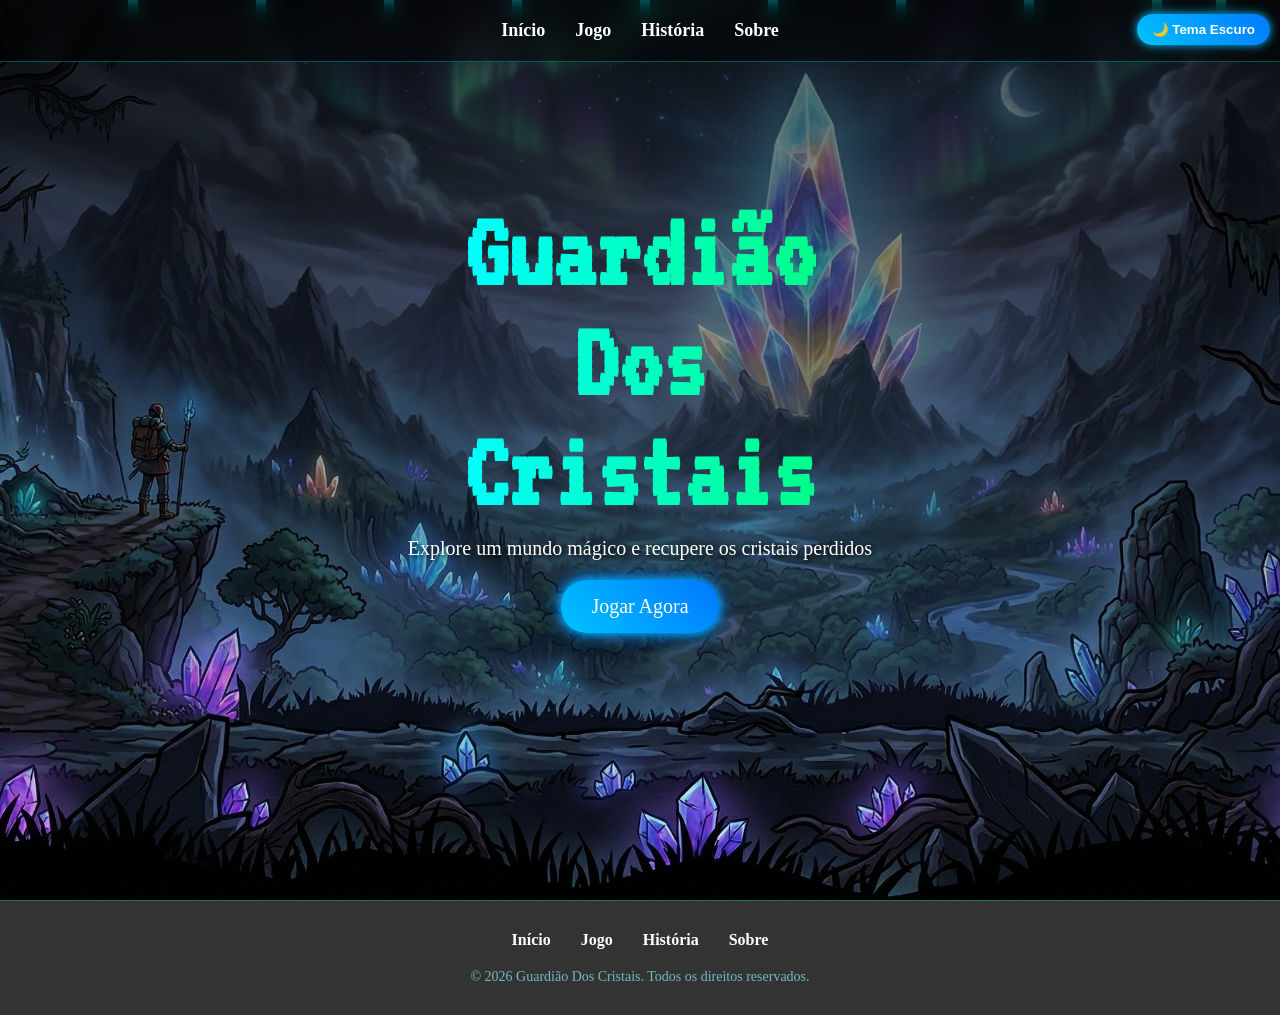
==== index.html @ f523cb02 "Adiciona tema claro/escuro, validação de ano de lançamento e manipulação de dados estáticos" ====
<!doctype html>
<html lang="pt-br">

<head>
  <meta charset="UTF-8" />
  <meta name="viewport" content="width=device-width, initial-scale=1.0" />
  <title>Guardião Dos Cristais</title>
  <link rel="stylesheet" href="css/Style.css" />
  <link href="https://fonts.googleapis.com/css2?family=VT323&display=swap" rel="stylesheet" />
</head>

<body>
  <div id="conteudo-sensivel">
    <div id="header-placeholder"></div>

    <main>
      <section id="início" class="inicio">
        <div class="conteudo">
          <h1>
            Guardião <br />
            Dos <br />
            Cristais
          </h1>
          <p>Explore um mundo mágico e recupere os cristais perdidos</p>
          <a href="pages/jogo.html" id="botaoJogar" class="botao">Jogar Agora</a>
        </div>

        <div class="efeitos">
          <div class="cristais">
            <span></span><span></span><span></span><span></span><span></span>
            <span></span><span></span><span></span><span></span><span></span>
          </div>
        </div>
      </section>
    </main>

    <div id="footer-placeholder"></div>

    <script src="js/components.js"></script>
    <script src="js/theme.js"></script>
    <script src="js/lancamento.js"></script>
    <script src="../js/nome.js"></script>
  </div>
</body>

</html>
---- css/Style.css ----
/* ================= RESET ================= */
* {
  margin: 0;
  padding: 0;
  box-sizing: border-box;
}

/* ================= HEADER ================= */
header {
  position: fixed;
  top: 0;
  left: 0;
  width: 100%;
  z-index: 1000;

  display: flex;
  justify-content: center;
  align-items: center;

  padding: 20px;

  background: rgba(0, 0, 0, 0.5);
  backdrop-filter: blur(10px);
  border-bottom: 1px solid rgba(0, 255, 255, 0.3);
}

/* MENU */
nav {
  display: flex;
  gap: 30px;
}

/* LINKS */
nav a {
  color: white;
  text-decoration: none;
  font-size: 18px;
  font-weight: bold;

  position: relative;
  transition: 0.3s;
}

/* HOVER + EFEITO */
nav a:hover {
  color: #00c3ff;
  transform: scale(1.1);
  text-shadow: 0 0 10px #00c3ff, 0 0 20px #00c3ff;
}

nav a::after {
  content: "";
  position: absolute;
  left: 0;
  bottom: -5px;

  width: 0%;
  height: 2px;
  background: #00c3ff;

  transition: 0.3s;
}

nav a:hover::after {
  width: 100%;
}

/* BOTÃO TEMA */
.theme-btn {
  position: absolute;
  right: 10px;
  top: 14px;

  padding: 8px 15px;
  border-radius: 20px;
  border: none;

  background: linear-gradient(45deg, #00c3ff, #0077ff);
  color: white;
  font-weight: bold;
  cursor: pointer;

  box-shadow: 0 0 10px #00c3ff;
  transition: 0.3s;
}

.theme-btn:hover {
  transform: scale(1.1);
}

/* ================= MAIN ================= */
main {
  padding-top: 80px;
  padding-bottom: 150px;
  min-height: 100vh;

  display: flex;
  justify-content: center;
  align-items: center;
  text-align: center;

  background-image:
    linear-gradient(rgba(0, 0, 0, 0.6), rgba(0, 0, 0, 0)),
    url("../imgs/BGFundoEscuro.png");

  background-size: cover;
  background-position: center;

  color: #8df0ff;

  position: relative;
  overflow: hidden;
}

/* CONTEÚDO CENTRAL */
.conteudo {
  display: flex;
  flex-direction: column;
  align-items: center;
  z-index: 2;
}

/* TÍTULO */
main h1 {
  font-size: 110px;
  font-family: "VT323", monospace;

  background: linear-gradient(90deg, #00ffff, #00ff88);
  background-clip: text;
  color: transparent;

  animation: brilho 3s infinite;
}

/* TEXTO */
main p {
  font-size: 20px;
  margin: 10px 0 20px;
  color: white;

  text-shadow: 2px 2px 4px rgba(0, 0, 0, 0.8);
}

/* BOTÃO */
.botao {
  padding: 15px 30px;
  font-size: 20px;

  color: white;
  text-decoration: none;

  background: linear-gradient(45deg, #00c3ff, #0077ff);
  border-radius: 25px;

  box-shadow: 0 0 10px #00c3ff, 0 0 20px #0077ff;

  transition: 0.3s;
}

.botao-jogar:hover {
  transform: scale(1.1);
}

/* ================= EFEITOS ================= */
.efeitos {
  pointer-events: none;
  position: absolute;
  top: 0;
  left: 0;

  width: 100%;
  height: 100%;
  z-index: 1;
}

/* CRISTAIS */
.cristais {
  width: 100%;
  height: 100%;
  position: relative;
}

.cristais span {
  position: absolute;
  width: 10px;
  height: 20px;

  background: linear-gradient(#00ffff, transparent);
  animation: cair linear infinite;
}

/* POSIÇÕES */
.cristais span:nth-child(1) {
  left: 10%;
  animation-duration: 4s;
}

.cristais span:nth-child(2) {
  left: 20%;
  animation-duration: 6s;
}

.cristais span:nth-child(3) {
  left: 30%;
  animation-duration: 5s;
}

.cristais span:nth-child(4) {
  left: 40%;
  animation-duration: 7s;
}

.cristais span:nth-child(5) {
  left: 50%;
  animation-duration: 4.5s;
}

.cristais span:nth-child(6) {
  left: 60%;
  animation-duration: 6.5s;
}

.cristais span:nth-child(7) {
  left: 70%;
  animation-duration: 5.5s;
}

.cristais span:nth-child(8) {
  left: 80%;
  animation-duration: 7s;
}

.cristais span:nth-child(9) {
  left: 90%;
  animation-duration: 4s;
}

.cristais span:nth-child(10) {
  left: 95%;
  animation-duration: 6s;
}

/* ================= ANIMAÇÕES ================= */
@keyframes cair {
  0% {
    transform: translateY(-100px);
    opacity: 1;
  }

  100% {
    transform: translateY(100vh);
    opacity: 0;
  }
}

@keyframes brilho {
  0% {
    text-shadow: 0 0 5px #00ffff;
  }

  50% {
    text-shadow: 0 0 25px #00ffff;
  }

  100% {
    text-shadow: 0 0 5px #00ffff;
  }
}

/* ================= FOOTER ================= */
footer {
  width: 100%;
  z-index: 100;

  background: rgba(0, 0, 0, 0.8);
  backdrop-filter: blur(10px);
  border-top: 1px solid rgba(0, 255, 255, 0.3);

  padding: 30px 20px;
  text-align: center;

  color: #8df0ff;
}

.footer-content {
  max-width: 1200px;
  margin: 0 auto;
}

/* LINKS FOOTER */
.footer-links {
  display: flex;
  justify-content: center;
  gap: 30px;
  margin-bottom: 20px;
  flex-wrap: wrap;
}

.footer-links a {
  color: white;
  text-decoration: none;
  font-size: 16px;
  font-weight: bold;

  position: relative;
  transition: 0.3s;
}

.footer-links a:hover {
  color: #00c3ff;
  transform: scale(1.1);
  text-shadow: 0 0 10px #00c3ff, 0 0 20px #00c3ff;
}

.footer-links a::after {
  content: "";
  position: absolute;
  left: 0;
  bottom: -5px;

  width: 0%;
  height: 2px;
  background: #00c3ff;

  transition: 0.3s;
}

.footer-links a:hover::after {
  width: 100%;
}

.footer-info {
  font-size: 14px;
  color: rgba(141, 240, 255, 0.7);
}

/* ================= PÁGINAS ================= */
.pagina-conteudo {
  display: flex;
  flex-direction: column;
  justify-content: center;
  align-items: center;
  width: 100%;
}

.pagina-conteudo h1 {
  font-size: 80px;
  margin-bottom: 30px;
}

.pagina-conteudo p {
  max-width: 600px;
  line-height: 1.8;
  margin-bottom: 15px;
  font-size: 18px;
}

/* GAME */
.game-container {
  width: 95vw;
  margin: 20px auto;
  aspect-ratio: 16 / 9;
}

.game-container iframe {
  width: 100%;
  height: 100%;
  border-radius: 10px;
}

/* ================= LIGHT MODE ================= */
.light-mode header {
  background: #70f1ffae;

}

.light-mode main {
  background-image:
    linear-gradient(rgba(0, 0, 0, 0.507), rgba(0, 0, 0, 0.21)),
    url("../imgs/TelaInicial.png");
}

.light-mode main p {
  color: #70f1ff;
}

.light-mode nav a {
  color: #000;
}

.light-mode footer {
  background: #70f1ff6e;
  
}

.light-mode footer p {
  color: #000;
}

.light-mode .footer-links a {
  color: #000;
}

/* ================= RESPONSIVO ================= */
@media (max-width: 768px) {
  main h1 {
    font-size: 60px;
  }

  main p {
    font-size: 16px;
    padding: 0 10px;
  }

  nav {
    gap: 15px;
  }

  nav a {
    font-size: 14px;
  }

  .footer-links {
    gap: 15px;
  }

  .footer-links a {
    font-size: 14px;
  }

  .theme-btn {
    font-size: 9px;
    padding: 6px 10px;
    top: 10px;
    right: 2px !important;
  }

  .emoji {
    display: none;
  }
}
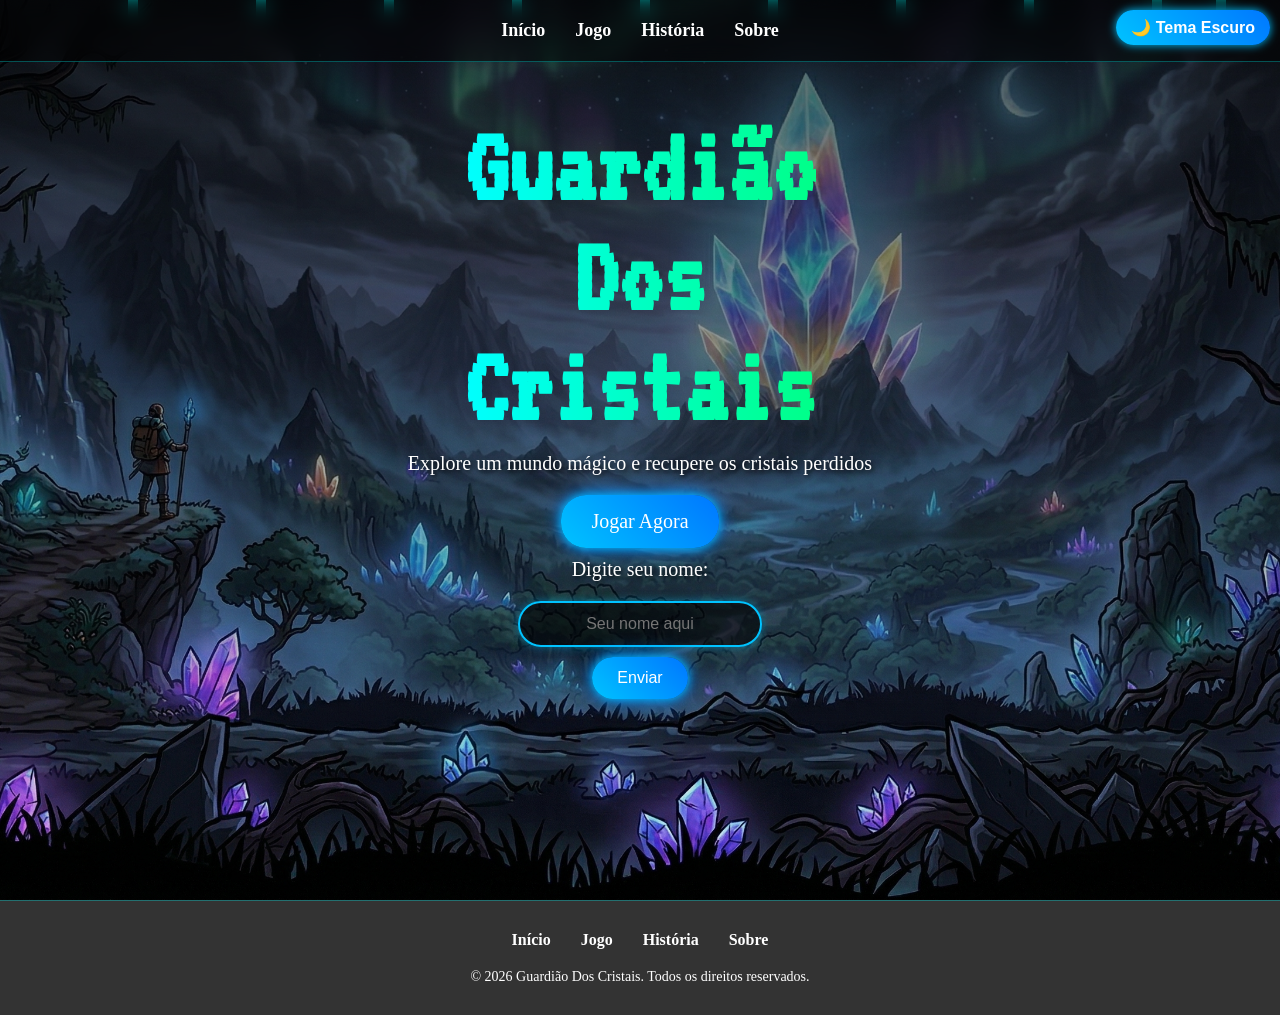
==== commit 944c6db2: "versao do site e do jogo final" ====
--- a/index.html
+++ b/index.html
@@ -1,46 +1,59 @@
 <!doctype html>
 <html lang="pt-br">
+  <head>
+    <meta charset="UTF-8" />
+    <meta name="viewport" content="width=device-width, initial-scale=1.0" />
+    <title>Guardião Dos Cristais</title>
+    <link rel="stylesheet" href="css/Style.css" />
+    <link
+      href="https://fonts.googleapis.com/css2?family=VT323&display=swap"
+      rel="stylesheet"
+    />
+  </head>
 
-<head>
-  <meta charset="UTF-8" />
-  <meta name="viewport" content="width=device-width, initial-scale=1.0" />
-  <title>Guardião Dos Cristais</title>
-  <link rel="stylesheet" href="css/Style.css" />
-  <link href="https://fonts.googleapis.com/css2?family=VT323&display=swap" rel="stylesheet" />
-</head>
+  <body>
+    <div id="conteudo-sensivel">
+      <div id="header-placeholder"></div>
 
-<body>
-  <div id="conteudo-sensivel">
-    <div id="header-placeholder"></div>
+      <main>
+        <section id="início" class="inicio">
+          <div class="conteudo">
+            <h1>
+              Guardião <br />
+              Dos <br />
+              Cristais
+            </h1>
+            <p>Explore um mundo mágico e recupere os cristais perdidos</p>
+            <a href="pages/jogo.html" id="botaoJogar" class="botao"
+              >Jogar Agora</a
+            >
+          </div>
 
-    <main>
-      <section id="início" class="inicio">
-        <div class="conteudo">
-          <h1>
-            Guardião <br />
-            Dos <br />
-            Cristais
-          </h1>
-          <p>Explore um mundo mágico e recupere os cristais perdidos</p>
-          <a href="pages/jogo.html" id="botaoJogar" class="botao">Jogar Agora</a>
-        </div>
+          <div>
+            <p>Digite seu nome:</p>
 
-        <div class="efeitos">
-          <div class="cristais">
-            <span></span><span></span><span></span><span></span><span></span>
-            <span></span><span></span><span></span><span></span><span></span>
+            <input type="text" id="nome" placeholder="Seu nome aqui" />
+            <br>
+            <button onclick="mostrarMensagem()">Enviar</button>
+
+            <p id="mensagem"></p>
           </div>
-        </div>
-      </section>
-    </main>
 
-    <div id="footer-placeholder"></div>
+          <div class="efeitos">
+            <div class="cristais">
+              <span></span><span></span><span></span><span></span><span></span>
+              <span></span><span></span><span></span><span></span><span></span>
+            </div>
+          </div>
+        </section>
+      </main>
 
-    <script src="js/components.js"></script>
-    <script src="js/theme.js"></script>
-    <script src="js/lancamento.js"></script>
-    <script src="../js/nome.js"></script>
-  </div>
-</body>
+      <div id="footer-placeholder"></div>
 
-</html>+      <script src="js/components.js"></script>
+      <script src="js/theme.js"></script>
+      <script src="js/lancamento.js"></script>
+      <script src="js/nomeSaudacao.js"></script>
+    </div>
+  </body>
+</html>
--- a/css/Style.css
+++ b/css/Style.css
@@ -1,51 +1,47 @@
-/* ================= RESET ================= */
 * {
   margin: 0;
   padding: 0;
   box-sizing: border-box;
 }
 
-/* ================= HEADER ================= */
 header {
   position: fixed;
   top: 0;
   left: 0;
   width: 100%;
   z-index: 1000;
-
   display: flex;
   justify-content: center;
   align-items: center;
-
   padding: 20px;
-
   background: rgba(0, 0, 0, 0.5);
   backdrop-filter: blur(10px);
   border-bottom: 1px solid rgba(0, 255, 255, 0.3);
 }
 
-/* MENU */
+/* menu */
 nav {
   display: flex;
   gap: 30px;
 }
 
-/* LINKS */
+/* links */
 nav a {
   color: white;
   text-decoration: none;
   font-size: 18px;
   font-weight: bold;
-
   position: relative;
   transition: 0.3s;
 }
 
-/* HOVER + EFEITO */
+/* hover  efeito */
 nav a:hover {
   color: #00c3ff;
   transform: scale(1.1);
-  text-shadow: 0 0 10px #00c3ff, 0 0 20px #00c3ff;
+  text-shadow:
+    0 0 10px #00c3ff,
+    0 0 20px #00c3ff;
 }
 
 nav a::after {
@@ -53,11 +49,9 @@
   position: absolute;
   left: 0;
   bottom: -5px;
-
   width: 0%;
   height: 2px;
   background: #00c3ff;
-
   transition: 0.3s;
 }
 
@@ -65,21 +59,18 @@
   width: 100%;
 }
 
-/* BOTÃO TEMA */
+/* botao principal */
 .theme-btn {
   position: absolute;
   right: 10px;
-  top: 14px;
-
+  top: 0%;
   padding: 8px 15px;
   border-radius: 20px;
   border: none;
-
   background: linear-gradient(45deg, #00c3ff, #0077ff);
   color: white;
   font-weight: bold;
   cursor: pointer;
-
   box-shadow: 0 0 10px #00c3ff;
   transition: 0.3s;
 }
@@ -88,31 +79,24 @@
   transform: scale(1.1);
 }
 
-/* ================= MAIN ================= */
 main {
   padding-top: 80px;
   padding-bottom: 150px;
   min-height: 100vh;
-
   display: flex;
   justify-content: center;
   align-items: center;
   text-align: center;
-
   background-image:
     linear-gradient(rgba(0, 0, 0, 0.6), rgba(0, 0, 0, 0)),
     url("../imgs/BGFundoEscuro.png");
-
   background-size: cover;
   background-position: center;
-
   color: #8df0ff;
-
   position: relative;
   overflow: hidden;
 }
 
-/* CONTEÚDO CENTRAL */
 .conteudo {
   display: flex;
   flex-direction: column;
@@ -120,60 +104,49 @@
   z-index: 2;
 }
 
-/* TÍTULO */
 main h1 {
   font-size: 110px;
   font-family: "VT323", monospace;
-
   background: linear-gradient(90deg, #00ffff, #00ff88);
   background-clip: text;
   color: transparent;
-
   animation: brilho 3s infinite;
 }
 
-/* TEXTO */
 main p {
   font-size: 20px;
   margin: 10px 0 20px;
   color: white;
-
   text-shadow: 2px 2px 4px rgba(0, 0, 0, 0.8);
 }
 
-/* BOTÃO */
 .botao {
   padding: 15px 30px;
   font-size: 20px;
-
   color: white;
   text-decoration: none;
-
   background: linear-gradient(45deg, #00c3ff, #0077ff);
   border-radius: 25px;
-
-  box-shadow: 0 0 10px #00c3ff, 0 0 20px #0077ff;
-
-  transition: 0.3s;
+  box-shadow:
+    0 0 10px #00c3ff,
+    0 0 20px #0077ff;
+  transition: 0.5s;
 }
 
 .botao-jogar:hover {
   transform: scale(1.1);
 }
 
-/* ================= EFEITOS ================= */
 .efeitos {
   pointer-events: none;
   position: absolute;
   top: 0;
   left: 0;
-
   width: 100%;
   height: 100%;
   z-index: 1;
 }
 
-/* CRISTAIS */
 .cristais {
   width: 100%;
   height: 100%;
@@ -184,12 +157,11 @@
   position: absolute;
   width: 10px;
   height: 20px;
-
   background: linear-gradient(#00ffff, transparent);
   animation: cair linear infinite;
 }
 
-/* POSIÇÕES */
+/* posicao */
 .cristais span:nth-child(1) {
   left: 10%;
   animation-duration: 4s;
@@ -240,7 +212,7 @@
   animation-duration: 6s;
 }
 
-/* ================= ANIMAÇÕES ================= */
+/*  animacao cristais  */
 @keyframes cair {
   0% {
     transform: translateY(-100px);
@@ -267,18 +239,14 @@
   }
 }
 
-/* ================= FOOTER ================= */
 footer {
   width: 100%;
   z-index: 100;
-
   background: rgba(0, 0, 0, 0.8);
   backdrop-filter: blur(10px);
   border-top: 1px solid rgba(0, 255, 255, 0.3);
-
   padding: 30px 20px;
   text-align: center;
-
   color: #8df0ff;
 }
 
@@ -287,7 +255,6 @@
   margin: 0 auto;
 }
 
-/* LINKS FOOTER */
 .footer-links {
   display: flex;
   justify-content: center;
@@ -301,7 +268,6 @@
   text-decoration: none;
   font-size: 16px;
   font-weight: bold;
-
   position: relative;
   transition: 0.3s;
 }
@@ -309,7 +275,9 @@
 .footer-links a:hover {
   color: #00c3ff;
   transform: scale(1.1);
-  text-shadow: 0 0 10px #00c3ff, 0 0 20px #00c3ff;
+  text-shadow:
+    0 0 10px #00c3ff,
+    0 0 20px #00c3ff;
 }
 
 .footer-links a::after {
@@ -317,11 +285,9 @@
   position: absolute;
   left: 0;
   bottom: -5px;
-
   width: 0%;
   height: 2px;
   background: #00c3ff;
-
   transition: 0.3s;
 }
 
@@ -334,7 +300,10 @@
   color: rgba(141, 240, 255, 0.7);
 }
 
-/* ================= PÁGINAS ================= */
+.footer-info p{
+  color: white;
+}
+
 .pagina-conteudo {
   display: flex;
   flex-direction: column;
@@ -355,9 +324,9 @@
   font-size: 18px;
 }
 
-/* GAME */
 .game-container {
-  width: 95vw;
+  width: 851px;
+  height: 480px;
   margin: 20px auto;
   aspect-ratio: 16 / 9;
 }
@@ -368,15 +337,14 @@
   border-radius: 10px;
 }
 
-/* ================= LIGHT MODE ================= */
+/*  modo claro  */
 .light-mode header {
   background: #70f1ffae;
-
 }
 
 .light-mode main {
   background-image:
-    linear-gradient(rgba(0, 0, 0, 0.507), rgba(0, 0, 0, 0.21)),
+    linear-gradient(rgba(0, 0, 0, 0.648), rgba(0, 0, 0, 0.405)),
     url("../imgs/TelaInicial.png");
 }
 
@@ -389,8 +357,7 @@
 }
 
 .light-mode footer {
-  background: #70f1ff6e;
-  
+  background: #4b8a92;
 }
 
 .light-mode footer p {
@@ -401,7 +368,29 @@
   color: #000;
 }
 
-/* ================= RESPONSIVO ================= */
+.light-mode nav a:hover {
+  color: #ffffff;
+  text-shadow:
+    0 0 10px #ffffff,
+    0 0 20px #ffffff;
+}
+
+.light-mode nav a::after {
+  background: #ffffff;
+}
+
+.light-mode .footer-links a:hover {
+  color: #ffffff;
+  text-shadow:
+    0 0 10px #ffffff,
+    0 0 20px #ffffff;
+}
+
+.light-mode .footer-links a::after {
+  background: #ffffff;
+}
+
+/*  responsivo  */
 @media (max-width: 768px) {
   main h1 {
     font-size: 60px;
@@ -419,6 +408,12 @@
   nav a {
     font-size: 14px;
   }
+
+  .game-container {
+  width: 100%;
+  height: 100%;
+  margin: 20px auto;
+}
 
   .footer-links {
     gap: 15px;
@@ -438,4 +433,43 @@
   .emoji {
     display: none;
   }
-}+}
+
+#areaJogo {
+  filter: blur(8px);
+  pointer-events: none;
+  transition: 0.3s;
+}
+
+input {
+  padding: 12px 20px;
+  border-radius: 25px;
+  border: 2px solid #00c3ff;
+  background: rgba(0, 0, 0, 0.533);
+  color: white;
+  font-size: 16px;
+  text-align: center;
+  box-shadow: 0 0 10px rgba(0, 195, 255, 0.5);
+}
+
+button {
+  margin-top: 10px;
+  padding: 12px 25px;
+  border: none;
+  border-radius: 25px;
+  background: linear-gradient(45deg, #00c3ff, #0077ff);
+  color: white;
+  font-size: 16px;
+  cursor: pointer;
+  box-shadow:
+    0 0 10px #00c3ff,
+    0 0 20px #0077ff;
+  transition: 0.3s;
+}
+
+button:hover {
+  transform: scale(1.1);
+  box-shadow:
+    0 0 15px #00ffff,
+    0 0 30px #0077ff;
+}
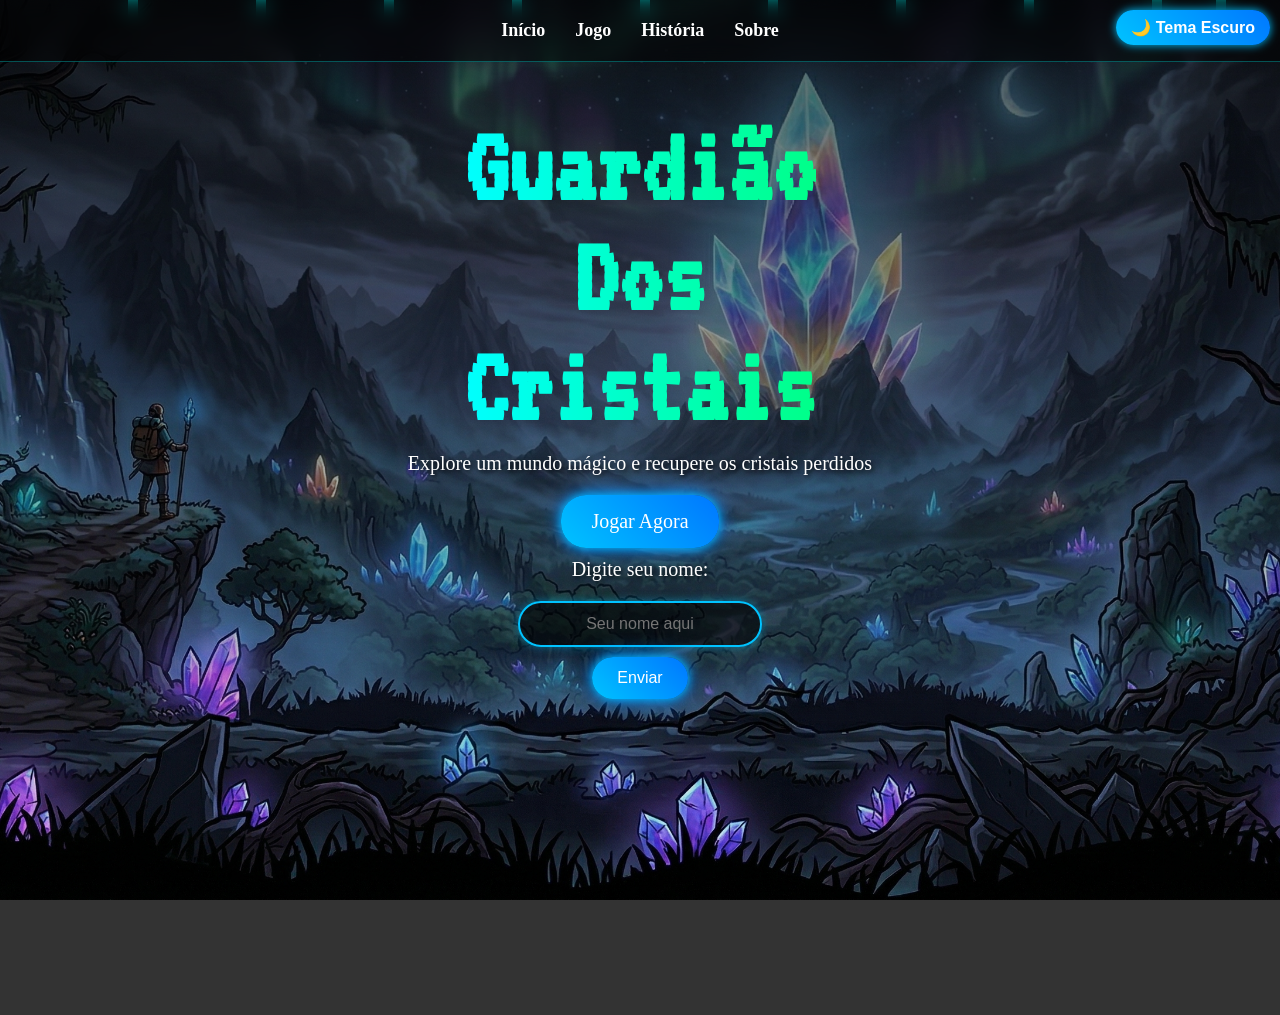
==== commit bc5455a4: "Atualização nas páginas e estilos do projeto" ====
--- a/index.html
+++ b/index.html
@@ -24,7 +24,7 @@
               Cristais
             </h1>
             <p>Explore um mundo mágico e recupere os cristais perdidos</p>
-            <a href="pages/jogo.html" id="botaoJogar" class="botao"
+            <a href="pages/jogo.html" id="botao" class="botao"
               >Jogar Agora</a
             >
           </div>
@@ -33,7 +33,7 @@
             <p>Digite seu nome:</p>
 
             <input type="text" id="nome" placeholder="Seu nome aqui" />
-            <br>
+            <br />
             <button onclick="mostrarMensagem()">Enviar</button>
 
             <p id="mensagem"></p>
--- a/css/Style.css
+++ b/css/Style.css
@@ -133,7 +133,7 @@
   transition: 0.5s;
 }
 
-.botao-jogar:hover {
+.botao:hover {
   transform: scale(1.1);
 }
 
@@ -300,7 +300,7 @@
   color: rgba(141, 240, 255, 0.7);
 }
 
-.footer-info p{
+.footer-info p {
   color: white;
 }
 
@@ -388,51 +388,6 @@
 
 .light-mode .footer-links a::after {
   background: #ffffff;
-}
-
-/*  responsivo  */
-@media (max-width: 768px) {
-  main h1 {
-    font-size: 60px;
-  }
-
-  main p {
-    font-size: 16px;
-    padding: 0 10px;
-  }
-
-  nav {
-    gap: 15px;
-  }
-
-  nav a {
-    font-size: 14px;
-  }
-
-  .game-container {
-  width: 100%;
-  height: 100%;
-  margin: 20px auto;
-}
-
-  .footer-links {
-    gap: 15px;
-  }
-
-  .footer-links a {
-    font-size: 14px;
-  }
-
-  .theme-btn {
-    font-size: 9px;
-    padding: 6px 10px;
-    top: 10px;
-    right: 2px !important;
-  }
-
-  .emoji {
-    display: none;
-  }
 }
 
 #areaJogo {
@@ -473,3 +428,66 @@
     0 0 15px #00ffff,
     0 0 30px #0077ff;
 }
+
+.info-jogo {
+  margin-top: 30px;
+  margin-bottom: 30px;
+  padding: 15px;
+  border-left: 4px solid #00c3ff;
+  background: rgba(0, 0, 0, 0.3);
+  border-radius: 8px;
+  max-width: 800px;
+  width: 100%;
+  box-sizing: border-box;
+}
+
+@media (max-width: 768px) {
+  main h1 {
+    font-size: 60px;
+  }
+
+  main p {
+    font-size: 16px;
+    padding: 0 10px;
+  }
+
+  nav {
+    gap: 15px;
+  }
+
+  nav a {
+    font-size: 14px;
+  }
+
+  .game-container {
+    width: 100%;
+    height: 100%;
+    margin: 20px auto;
+  }
+
+  .footer-links {
+    gap: 15px;
+  }
+
+  .footer-links a {
+    font-size: 14px;
+  }
+
+  .theme-btn {
+    font-size: 9px;
+    padding: 6px 10px;
+    top: 10px;
+    right: 2px !important;
+  }
+
+  .emoji {
+    display: none;
+  }
+  .info-jogo {
+    width: 90%;
+  }
+
+  .conteudo p {
+    width: 90%;
+  }
+}
